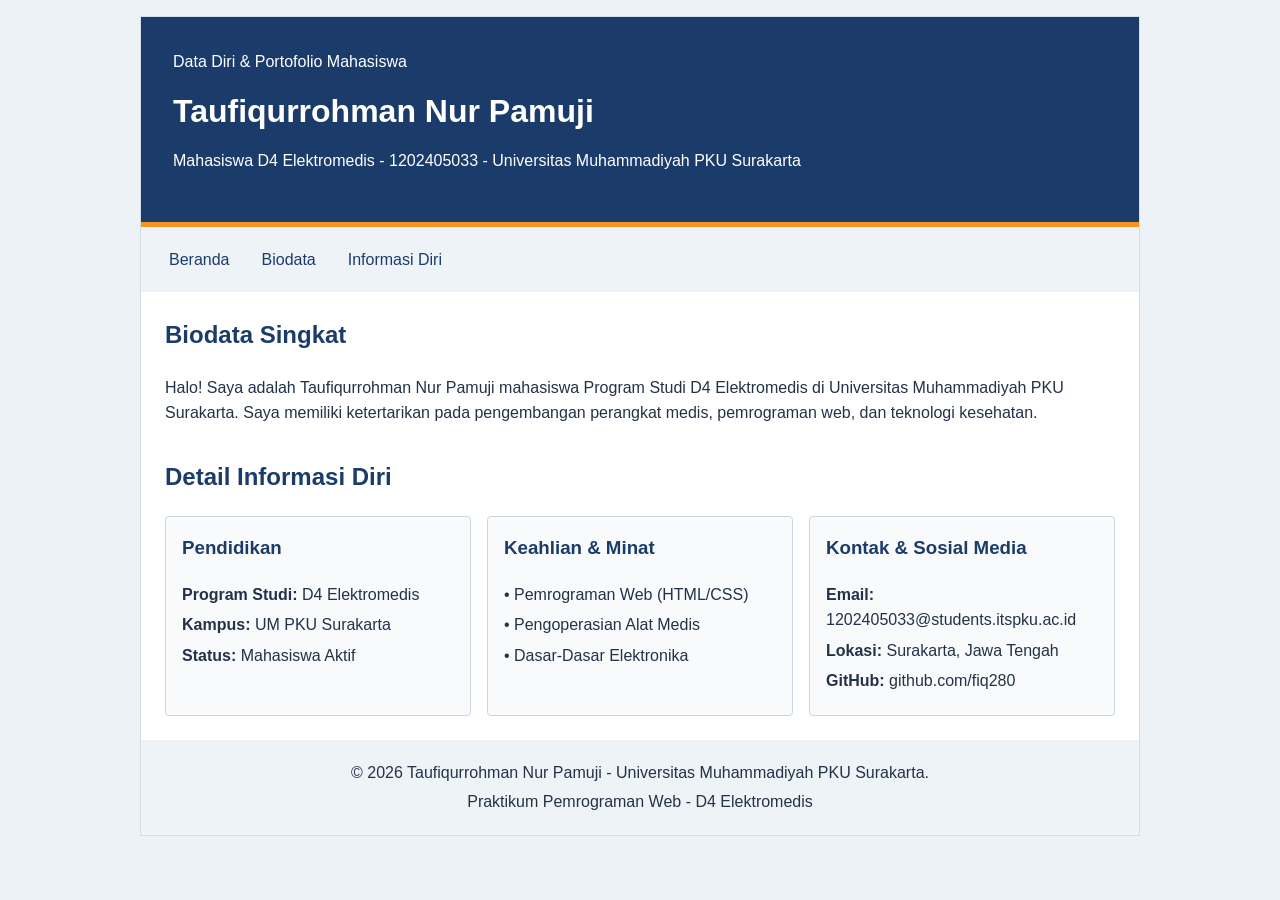
==== Belajar_CSS/Data diri.html @ 0342868f "menambahkan tugas" ====
<!DOCTYPE html>
<html lang="id">
<head>
  <meta charset="UTF-8">
  <meta name="viewport" content="width=device-width, initial-scale=1.0">
  <title>Data Diri & Portofolio | nama lengkap</title>
  <!-- Menghubungkan ke file CSS eksternal -->
  <link rel="stylesheet" href="style1.css">
</head>
<body>

  <!-- Tautan untuk aksesibilitas navigasi keyboard -->
  <a class="lewati" href="#konten">Lewati ke konten</a>

  <div class="halaman">
    <!-- 1. Header (Identitas Diri) -->
    <header class="header" id="beranda">
      <p class="identitas">Data Diri & Portofolio Mahasiswa</p>
      <h1>Taufiqurrohman Nur Pamuji</h1>
      <p>Mahasiswa D4 Elektromedis - 1202405033 - Universitas Muhammadiyah PKU Surakarta</p>
    </header>

    <!-- 2. Navigasi (3 Tautan Navigasi) -->
    <nav class="menu" aria-label="Navigasi Utama">
      <a href="#beranda">Beranda</a>
      <a href="#profil">Biodata</a>
      <a href="#informasi">Informasi Diri</a>
    </nav>

    <!-- Konten Utama -->
    <main id="konten" tabindex="-1">
      
      <!-- Section Biodata -->
      <section id="profil" class="panel">
        <h2>Biodata Singkat</h2>
        <p>
          Halo! Saya adalah Taufiqurrohman Nur Pamuji mahasiswa Program Studi D4 Elektromedis di Universitas Muhammadiyah PKU Surakarta. 
          Saya memiliki ketertarikan pada pengembangan perangkat medis, pemrograman web, dan teknologi kesehatan.
        </p>
      </section>

      <!-- Section Informasi Diri (3 Kartu Informasi) -->
      <section id="informasi" class="panel">
        <h2>Detail Informasi Diri</h2>
        
        <div class="kartu-grid">
          <!-- Kartu 1 -->
          <article class="kartu">
            <h3>Pendidikan</h3>
            <p><strong>Program Studi:</strong> D4 Elektromedis</p>
            <p><strong>Kampus:</strong> UM PKU Surakarta</p>
            <p><strong>Status:</strong> Mahasiswa Aktif</p>
          </article>

          <!-- Kartu 2 -->
          <article class="kartu">
            <h3>Keahlian & Minat</h3>
            <p>• Pemrograman Web (HTML/CSS)</p>
            <p>• Pengoperasian Alat Medis</p>
            <p>• Dasar-Dasar Elektronika</p>
          </article>

          <!-- Kartu 3 -->
          <article class="kartu">
            <h3>Kontak & Sosial Media</h3>
            <p><strong>Email:</strong> 1202405033@students.itspku.ac.id</p>
            <p><strong>Lokasi:</strong> Surakarta, Jawa Tengah</p>
            <p><strong>GitHub:</strong> github.com/fiq280</p>
          </article>
        </div>
      </section>

    </main>

    <!-- 3. Footer -->
    <footer class="footer">
      <p>&copy; 2026 Taufiqurrohman Nur Pamuji - Universitas Muhammadiyah PKU Surakarta.</p>
      <p>Praktikum Pemrograman Web - D4 Elektromedis</p>
    </footer>
  </div>

</body>
</html>
---- Belajar_CSS/style1.css ----
/* 1. Global & Reset Box Model */
* {
  box-sizing: border-box;
}

html {
  scroll-padding-top: 1rem;
}

body {
  margin: 0;
  font-family: Arial, sans-serif;
  line-height: 1.6;
  color: #243247;
  background-color: #edf2f7;
}

/* 2. Container Utama */
.halaman {
  width: min(100% - 2rem, 1000px);
  margin: 1rem auto;
  background: #ffffff;
  border: 1px solid #d4deea;
}

/* 3. Header */
.header {
  padding: 2rem;
  color: #ffffff;
  background: #1b3c6b;
  border-bottom: 5px solid #f7941d;
}

.identitas {
  margin-top: 0;
}

h1 {
  margin: 0 0 1rem;
  font-size: 2rem;
  line-height: 1.3;
}

h2, h3 {
  margin-top: 0;
  color: #1b3c6b;
}

/* 4. Navigasi (Flexbox) */
.menu {
  display: flex;
  flex-wrap: wrap;
  gap: 0.5rem;
  padding: 0.75rem 1rem;
  background: #eef3f8;
}

.menu a {
  padding: 0.5rem 0.75rem;
  color: #1b3c6b;
  text-decoration: none;
  border-radius: 0.25rem;
}

.menu a:hover {
  color: #ffffff;
  background: #1b3c6b;
}

/* Aksesibilitas Fokus Keyboard */
a:focus-visible {
  outline: 3px solid #1b3c6b;
  outline-offset: 3px;
}

/* 5. Konten Utama & Layout Grid Kartu */
main {
  padding: 1.5rem;
}

.panel + .panel {
  margin-top: 2rem;
}

.kartu-grid {
  display: grid;
  grid-template-columns: repeat(3, minmax(0, 1fr)); /* 3 Kolom di layar desktop */
  gap: 1rem;
}

.kartu {
  padding: 1rem;
  border: 1px solid #cbd5e1;
  background: #f8fafc;
  border-radius: 0.25rem;
}

.kartu p {
  margin: 0.3rem 0;
}

/* 6. Footer */
.footer {
  padding: 1rem;
  text-align: center;
  background: #eef3f8;
}

.footer p {
  margin: 0.25rem 0;
}

/* Aksesibilitas Tautan 'Lewati ke konten' */
.lewati {
  position: absolute;
  left: -10000px;
}

.lewati:focus {
  left: 1rem;
  top: 1rem;
  padding: 0.75rem;
  background: #ffffff;
  color: #1b3c6b;
  z-index: 10;
}

/* 7. Responsif Tampilan Ponsel / Layar Kecil (Media Query) */
@media (max-width: 600px) {
  .header {
    padding: 1.25rem;
  }

  h1 {
    font-size: 1.5rem;
  }

  main {
    padding: 1rem;
  }

  .kartu-grid {
    grid-template-columns: 1fr; /* Menjadi 1 kolom di layar ponsel (375px) */
  }
}
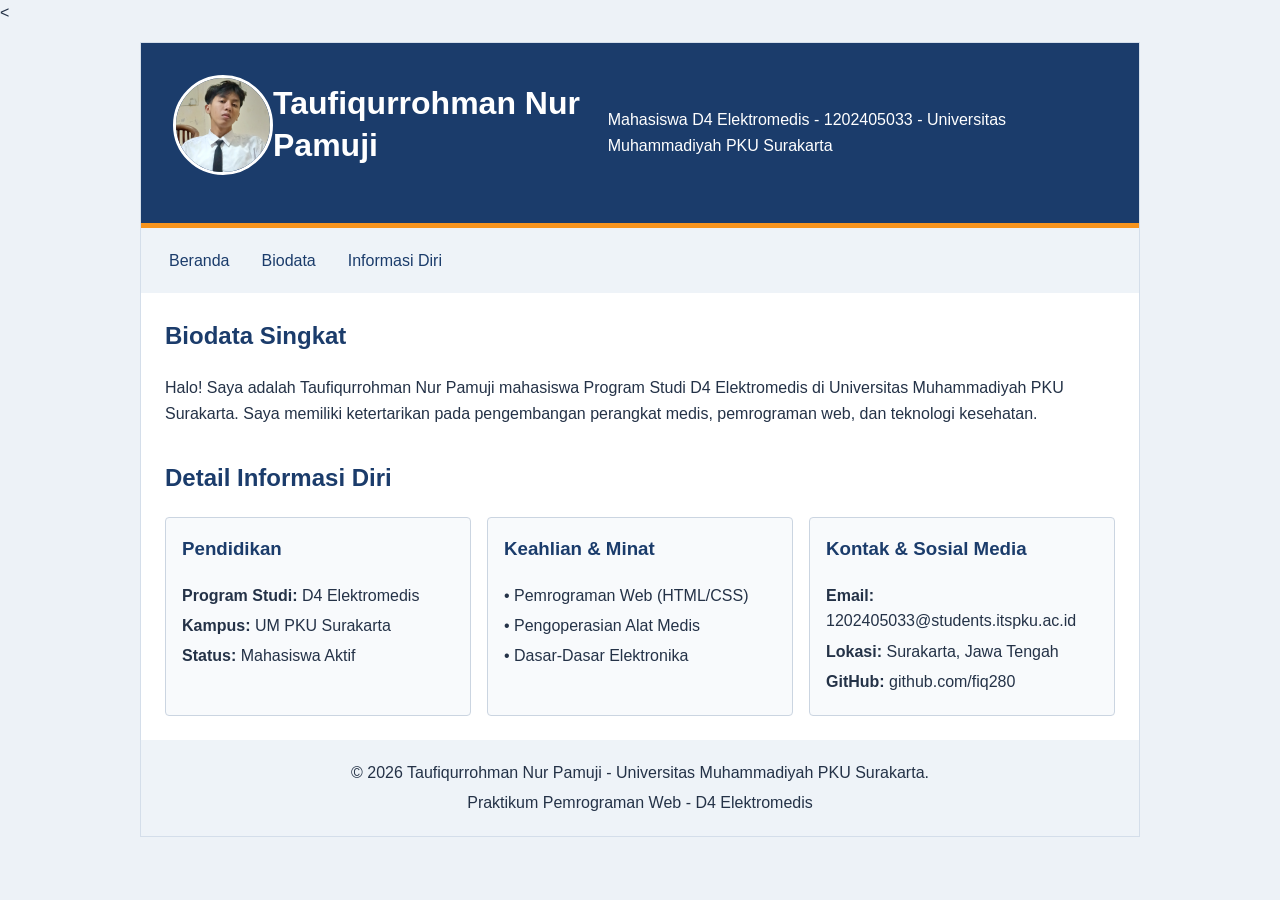
==== commit f79ea87e: "memperbaiki gambar" ====
--- a/Belajar_CSS/Data diri.html
+++ b/Belajar_CSS/Data diri.html
@@ -1,6 +1,7 @@
 <!DOCTYPE html>
 <html lang="id">
 <head>
+  <
   <meta charset="UTF-8">
   <meta name="viewport" content="width=device-width, initial-scale=1.0">
   <title>Data Diri & Portofolio | nama lengkap</title>
@@ -15,7 +16,7 @@
   <div class="halaman">
     <!-- 1. Header (Identitas Diri) -->
     <header class="header" id="beranda">
-      <p class="identitas">Data Diri & Portofolio Mahasiswa</p>
+      <img src="foto_gweh.jpg" alt="Foto Profil" class="foto-profil">
       <h1>Taufiqurrohman Nur Pamuji</h1>
       <p>Mahasiswa D4 Elektromedis - 1202405033 - Universitas Muhammadiyah PKU Surakarta</p>
     </header>
--- a/Belajar_CSS/style1.css
+++ b/Belajar_CSS/style1.css
@@ -1,4 +1,4 @@
-/* 1. Global & Reset Box Model */
+
 * {
   box-sizing: border-box;
 }
@@ -15,7 +15,7 @@
   background-color: #edf2f7;
 }
 
-/* 2. Container Utama */
+
 .halaman {
   width: min(100% - 2rem, 1000px);
   margin: 1rem auto;
@@ -23,13 +23,27 @@
   border: 1px solid #d4deea;
 }
 
-/* 3. Header */
 .header {
   padding: 2rem;
   color: #ffffff;
   background: #1b3c6b;
-  border-bottom: 5px solid #f7941d;
+  border-bottom: 5px solid #f7941d; 
+
+  display: flex;
+  align-items: center;  
 }
+
+.foto-profil {
+  width: 100px;          
+  height: 100px;          
+  object-fit: cover;      
+  border-radius: 50%;     
+  border: 3px solid #ffffff; 
+  display: block;         
+  margin-bottom: 1rem;    
+  flex-shrink: 0;
+}
+
 
 .identitas {
   margin-top: 0;
@@ -46,7 +60,7 @@
   color: #1b3c6b;
 }
 
-/* 4. Navigasi (Flexbox) */
+
 .menu {
   display: flex;
   flex-wrap: wrap;
@@ -67,13 +81,13 @@
   background: #1b3c6b;
 }
 
-/* Aksesibilitas Fokus Keyboard */
+
 a:focus-visible {
   outline: 3px solid #1b3c6b;
   outline-offset: 3px;
 }
 
-/* 5. Konten Utama & Layout Grid Kartu */
+
 main {
   padding: 1.5rem;
 }
@@ -110,7 +124,7 @@
   margin: 0.25rem 0;
 }
 
-/* Aksesibilitas Tautan 'Lewati ke konten' */
+
 .lewati {
   position: absolute;
   left: -10000px;
@@ -125,7 +139,7 @@
   z-index: 10;
 }
 
-/* 7. Responsif Tampilan Ponsel / Layar Kecil (Media Query) */
+
 @media (max-width: 600px) {
   .header {
     padding: 1.25rem;
@@ -140,6 +154,6 @@
   }
 
   .kartu-grid {
-    grid-template-columns: 1fr; /* Menjadi 1 kolom di layar ponsel (375px) */
+    grid-template-columns: 1fr; 
   }
 }
